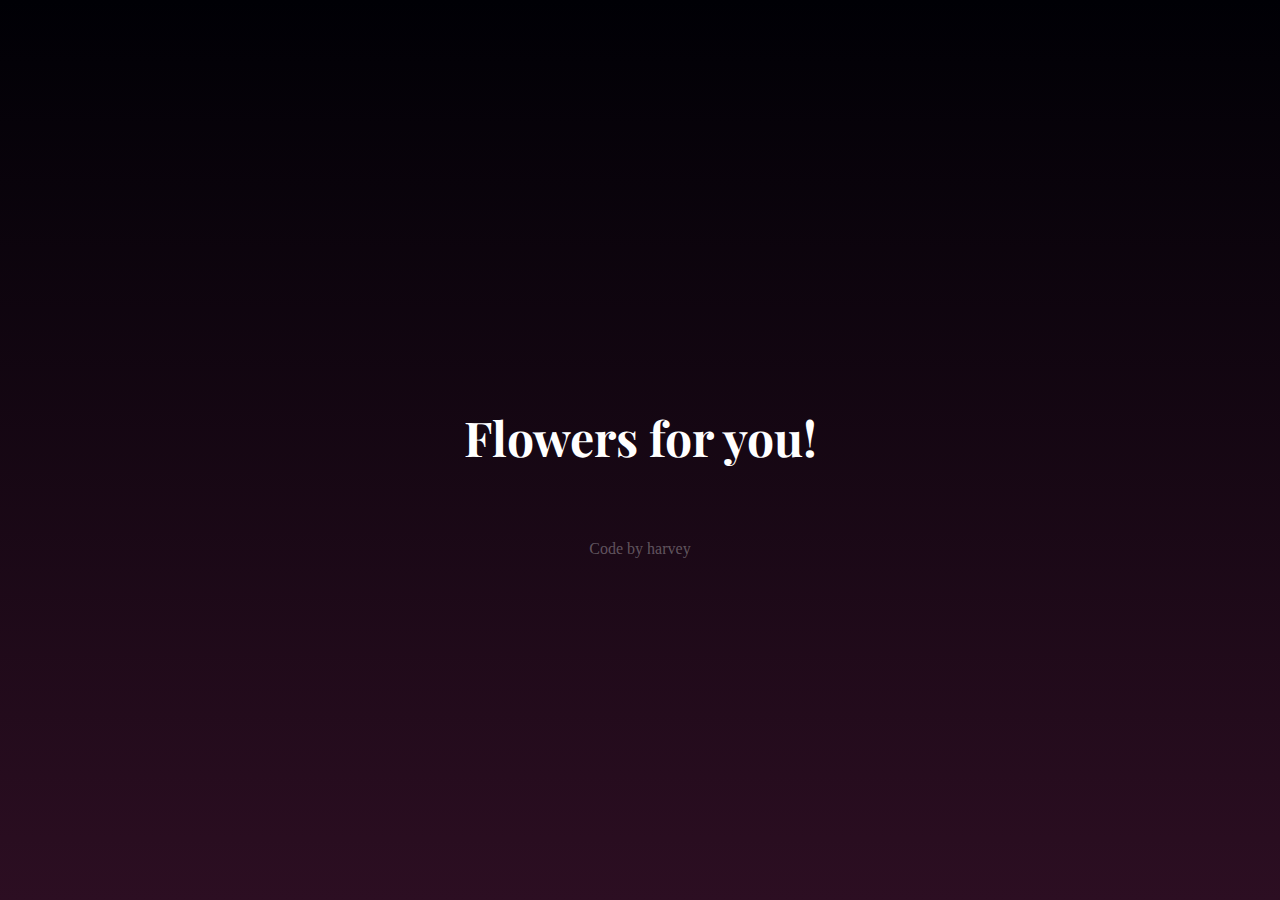
==== flower.html @ daebd53d "Add files via upload" ====
<!DOCTYPE html>
<html lang="en">
  <head>
    <meta charset="UTF-8" />
    <meta name="viewport" content="width=device-width, initial-scale=1.0" />
    <title>Animated flower</title>
    <link rel="stylesheet" href="styles.css" />

    <link
      href="https://fonts.googleapis.com/css2?family=Dancing+Script:wght@400;700&display=swap"
      rel="stylesheet" />
    <link
      href="https://fonts.googleapis.com/css2?family=Roboto+Slab:wght@400;700&display=swap"
      rel="stylesheet" />
    <link
      href="https://fonts.googleapis.com/css2?family=Playfair+Display:wght@400;700&display=swap"
      rel="stylesheet" />
  </head>

  <body class="not-loaded">
    <h1>Flowers for you!</h1>
    <p class="my-name">Code by harvey</p>
    <div class="rain"></div>
    <div class="flower" id="animation-flower">
      <div class="f-wrapper">
        <div class="flower__line"></div>
        <div class="f">
          <div class="flower__leaf flower__leaf--1"></div>
          <div class="flower__leaf flower__leaf--2"></div>
          <div class="flower__leaf flower__leaf--3"></div>
          <div class="flower__leaf flower__leaf--4"></div>
          <div class="flower__leaf flower__leaf--5"></div>
          <div class="flower__leaf flower__leaf--6"></div>
          <div class="flower__leaf flower__leaf--7"></div>
          <div
            class="flower__leaf flower__leaf--8 flower__fall-down--yellow"></div>
        </div>
      </div>

      <div class="f-wrapper f-wrapper--2">
        <div class="flower__line"></div>
        <div class="f">
          <div class="flower__leaf flower__leaf--1"></div>
          <div class="flower__leaf flower__leaf--2"></div>
          <div class="flower__leaf flower__leaf--3"></div>
          <div class="flower__leaf flower__leaf--4"></div>
          <div class="flower__leaf flower__leaf--5"></div>
          <div class="flower__leaf flower__leaf--6"></div>
          <div class="flower__leaf flower__leaf--7"></div>
          <div
            class="flower__leaf flower__leaf--8 flower__fall-down--pink"></div>
        </div>
      </div>

      <div class="f-wrapper f-wrapper--3">
        <div class="flower__line"></div>
        <div class="f">
          <div class="flower__leaf flower__leaf--1"></div>
          <div class="flower__leaf flower__leaf--2"></div>
          <div class="flower__leaf flower__leaf--3"></div>
          <div class="flower__leaf flower__leaf--4"></div>
          <div class="flower__leaf flower__leaf--5"></div>
          <div class="flower__leaf flower__leaf--6"></div>
          <div class="flower__leaf flower__leaf--7"></div>
          <div
            class="flower__leaf flower__leaf--8 flower__fall-down--purple"></div>
        </div>
      </div>
      <div class="flower__glass"></div>
    </div>

    <script src="script.js"></script>
  </body>
</html>
---- styles.css ----
*,
*::after,
*::before {
  padding: 0;
  margin: 0;
  box-sizing: border-box;
}
:root {
  --color-bg: linear-gradient(to top, #2c0e22, #000005);
  --color-glass: linear-gradient(to left, #142544, #1a9092);
  --color-water: linear-gradient(to left, #142544, #1b6d6e);
}
body {
  background-image: var(--color-bg);
  min-height: 100vh;
  display: flex;
  justify-content: center;
  align-items: flex-end;
  overflow: hidden;
  text-align: center;
}
h1 {
  font-size: 3rem;
  color: white;
  position: absolute;
  top: 45%;
  font-family: "Playfair Display", serif;
  opacity: 1;
  animation: word-animation 2s ease-in-out forwards;
}
.my-name {
  position: absolute;
  color: rgba(255, 255, 255, 0.318);
  top: 60%;
  animation: word-animation 2s ease-in-out forwards;
}
.rain {
  height: 0.5rem;
  width: 0.15rem;
  background-color: rgba(255, 255, 255, 0.432);
  position: absolute;
  top: -10px;
  border-radius: 45%;
  z-index: 2;
  animation: rain-drop 1s linear forwards;
}

@keyframes rain-drop {
  from {
    transform: translateY(-100%);
  }
  to {
    transform: translateY(110vh);
  }
}
@keyframes word-animation {
  to {
    opacity: 0;
  }
}

.flower {
  position: relative;
  display: none;
}

.flower__glass {
  width: 20vmin;
  height: 30vmin;
  background-image: var(--color-glass);
  clip-path: polygon(0 0, 100% 0, 85% 100%, 15% 100%);
  opacity: 0.8;
  position: relative;
}

.flower__glass::after {
  content: "";
  position: absolute;
  bottom: 0;
  left: 0;
  background-color: #182843;
  width: 100%;
  height: 2vmin;
}

.flower__glass::before {
  content: "";
  position: absolute;
  bottom: 0;
  left: 0;
  background-image: var(--color-water);
  width: 100%;
  height: 15vmin;
}

.f-wrapper {
  position: absolute;
  left: 45%;
  bottom: 2vmin;
}

.f-wrapper--2 {
  left: 50%;
  bottom: 5%;
  transform-origin: 10% left;
  transform: rotate(20deg);
}

.f-wrapper--3 {
  left: 30%;
  bottom: 5%;
  transform-origin: 10% left;
  transform: rotate(-10deg);
}

.f-wrapper--3 .flower__line {
  height: 45vmin;
  position: relative;
}

.f-wrapper--3 .flower__line::after {
  content: "";
  position: absolute;
  left: 0;
  top: 0;
  width: 6vmin;
  height: 6vmin;
  transform: translate(-69%, -30%) rotate(-5deg);
  border-radius: 10vmin 10vmin 0 0;
  border: 2vmin solid #104d4e;
  border-bottom: transparent;
  border-left: transparent;
}

.f-wrapper--3 .flower__line::before {
  content: "";
  position: absolute;
  left: -40%;
  top: -1%;
  width: 6vmin;
  height: 2vmin;
  transform-origin: right;
  transform: translate(-100%, -80%) rotate(-20deg);
  background-color: #104d4e;
  border-radius: 2vmin;
}

.f-wrapper--3 .flower__line {
  background-image: linear-gradient(to top, #142544, #104d4e);
}

.f-wrapper--2 .flower__line {
  height: 45vmin;
}

.f-wrapper--2 .f {
  transform: translateX(-50%) rotate(20deg);
}

.f-wrapper--3 .f {
  transform: translate(-350%, -50%) rotate(-120deg);
}

.f-wrapper--2 .flower__leaf:not(:first-child) {
  width: 3.8vmin;
  height: 10vmin;
  background-image: linear-gradient(to bottom, #e0ff43, #c22887, #1a233a 99%);
}

.f-wrapper--3 .flower__leaf:not(:first-child) {
  width: 3.8vmin;
  height: 10vmin;
  background-image: linear-gradient(to bottom, #bfe02b, #712291, #1a233a 99%);
}

.f-wrapper--3 .flower__leaf--1 {
  width: 8vmin;
  height: 10vmin;
  bottom: 2vmin;
  background-color: #ad2be0;
}

.f-wrapper--2 .flower__leaf--1 {
  width: 8vmin;
  height: 10vmin;
  bottom: 2vmin;
  background-color: #de118b;
}

.f-wrapper--2 .f .flower__leaf--8 {
  width: 10vmin;
  height: 9vmin;
  bottom: 3vmin;
  left: -30%;
  transform: rotate(-50deg);
  background-image: linear-gradient(to left bottom, #ff43b6, #4d1337);
}

.f-wrapper--3 .f .flower__leaf--8 {
  width: 10vmin;
  height: 9vmin;
  left: -10% !important;
  background-image: linear-gradient(to left bottom, #ad2be0, #712291);
}

.flower__line {
  width: 2vmin;
  height: 56vmin;
  background-image: linear-gradient(to left top, #82fdff 20%, #142544, #104d4e);
  border-radius: 4vmin;
}

.f {
  position: absolute;
  top: 1vmin;
  left: 50%;
  transform: translateX(-50%) rotate(-10deg);
  width: 2vmin;
  height: 2vmin;
}

.flower__leaf {
  position: absolute;
  left: 50%;
  bottom: 2vmin;
  transform: translateX(-50%);
  width: 5vmin;
  height: 14vmin;
  background-image: linear-gradient(to bottom, #ffa085, #fa7373, #1a233a 99%);

  clip-path: ellipse(50% 50% at 50% 50%);
  transform-origin: center bottom;
  animation: open-flower 2s 1s backwards;
}

.flower__leaf--1 {
  width: 10vmin;
  height: 12vmin;
  bottom: 3vmin;
  border-radius: 50% 50% 50% 50% / 80% 80% 20% 20%;
  background-color: #e24f5f;
  background-image: none;
  animation: open-flowe--middle 1.4s 1s backwards;
}

.flower__leaf--2 {
  transform: translateX(-50%) rotate(-30deg);
}
.flower__leaf--3 {
  transform: translateX(-50%) rotate(-50deg);
}
.flower__leaf--4 {
  transform: translateX(-50%) rotate(-70deg);
}

.flower__leaf--5 {
  transform: translateX(-50%) rotate(30deg);
}

.flower__leaf--6 {
  transform: translateX(-50%) rotate(50deg);
}

.flower__leaf--7 {
  transform: translateX(-50%) rotate(70deg);
}

.flower__leaf--8 {
  width: 13vmin;
  height: 11vmin;
  bottom: 6vmin;
  left: -30%;
  border-radius: none;
  clip-path: none;
  border-radius: 10vmin 2vmin 10vmin 2vmin;
  transform: rotate(-55deg);
  background-image: linear-gradient(
    to left bottom,
    #ffa085,
    #eb8b8b,
    #492f2f 98%
  );
}

.flower__fall-down--yellow {
  animation: flower-fall-down-yellow 8s 1.2s linear forwards;
}

.flower__fall-down--pink {
  animation: flower-fall-down-pink 5s 1.2s linear forwards;
}

.flower__fall-down--purple {
  bottom: 4vmin;
  animation: flower-fall-down-purple 6s 1.2s linear forwards,
    flower-falling 6s 7.2s linear infinite;
}

@keyframes open-flower {
  0% {
    transform: translateX(-50%) rotate(0);
  }
}

@keyframes open-flowe--middle {
  0% {
    opacity: 0;
    transform: translateX(-50%) scale(0);
  }
}

@keyframes flower-fall-down-pink {
  0% {
    transform: rotate(-55deg);
  }

  50% {
    transform: rotateX(-100deg);
  }

  100% {
    transform: translate(2vmin, 28vmin);
  }
}

@keyframes flower-fall-down-yellow {
  0% {
    transform: rotate(-55deg);
  }

  50% {
    bottom: 3vmin;
    transform: rotateX(-100deg);
  }

  100% {
    transform: translate(2vmin, 70vmin) rotate(150deg);
  }
}

@keyframes flower-fall-down-purple {
  0% {
    transform: rotate(-50deg);
  }

  25% {
    bottom: 1vmin;
    transform: rotateX(-100deg);
    perspective: 0px;
  }

  50% {
    perspective: 0px;
    transform: translate(-30vmin, 2vmin) rotate(90deg);
  }

  75% {
    perspective: 0px;
    transform: translate(-34vmin, -2vmin);
  }

  100% {
    transform-origin: center;
    transform: translate(-34vmin, -2vmin) rotateY(-80deg) rotateX(35deg);
  }
}

@keyframes flower-falling {
  0%,
  100% {
    transform-origin: center;
    transform: translate(-34vmin, -2vmin) rotateY(-80deg) rotateX(35deg);
  }

  25% {
    transform-origin: center;
    transform: translate(-34.4vmin, -2vmin) rotateY(-84deg) rotateX(35deg);
  }

  50% {
    transform-origin: center;
    transform: translate(-32vmin, -4.2vmin) rotateY(-80deg) rotateX(35deg);
  }

  75% {
    transform-origin: center;
    transform: translate(-36vmin, 1.1vmin) rotateY(-80deg) rotateX(35deg);
  }
}
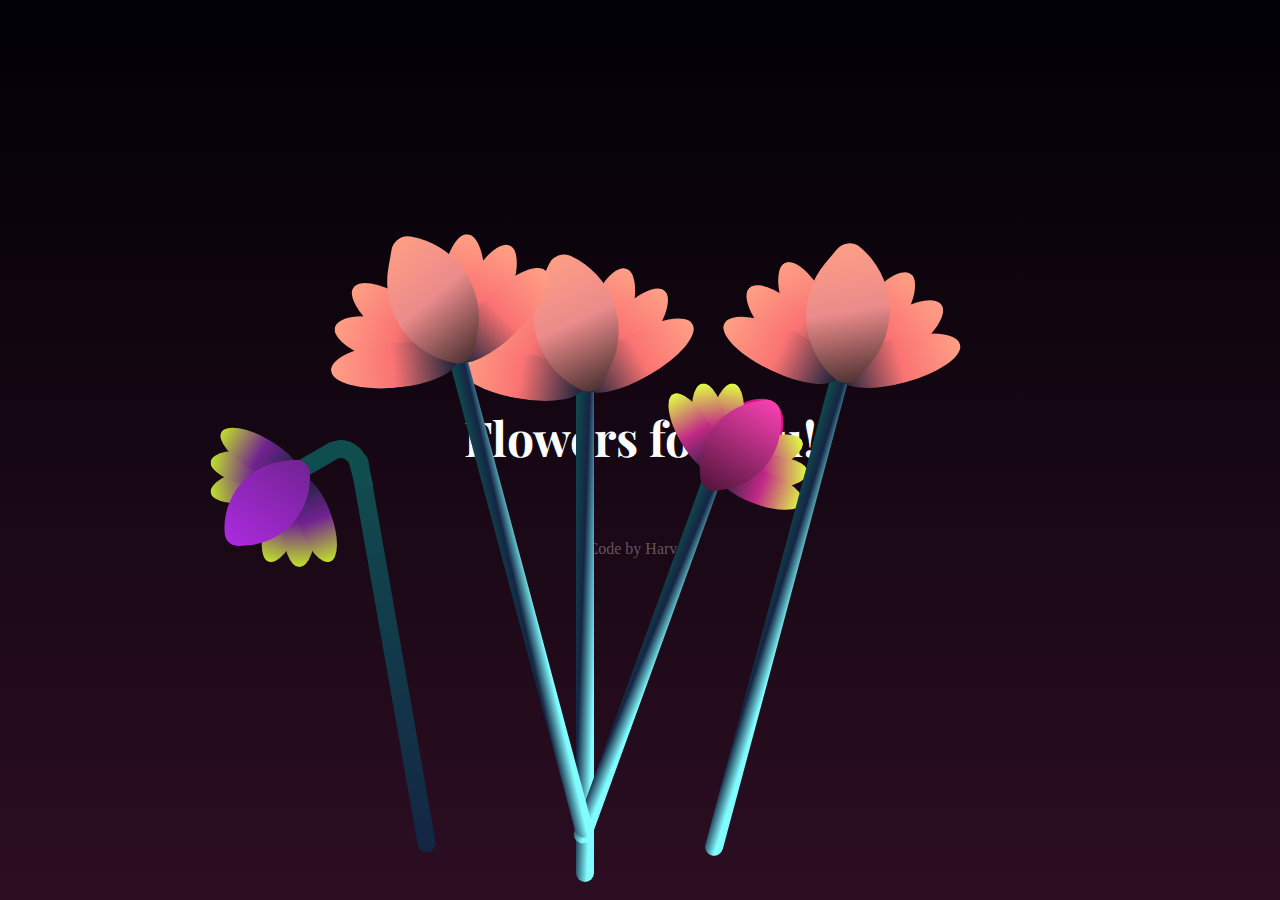
==== commit e8efa272: "Create flower.html" ====
--- a/flower.html
+++ b/flower.html
@@ -1,74 +1,107 @@
-<!DOCTYPE html>
-<html lang="en">
-  <head>
-    <meta charset="UTF-8" />
-    <meta name="viewport" content="width=device-width, initial-scale=1.0" />
-    <title>Animated flower</title>
-    <link rel="stylesheet" href="styles.css" />
-
-    <link
-      href="https://fonts.googleapis.com/css2?family=Dancing+Script:wght@400;700&display=swap"
-      rel="stylesheet" />
-    <link
-      href="https://fonts.googleapis.com/css2?family=Roboto+Slab:wght@400;700&display=swap"
-      rel="stylesheet" />
-    <link
-      href="https://fonts.googleapis.com/css2?family=Playfair+Display:wght@400;700&display=swap"
-      rel="stylesheet" />
-  </head>
-
-  <body class="not-loaded">
-    <h1>Flowers for you!</h1>
-    <p class="my-name">Code by harvey</p>
-    <div class="rain"></div>
-    <div class="flower" id="animation-flower">
-      <div class="f-wrapper">
-        <div class="flower__line"></div>
-        <div class="f">
-          <div class="flower__leaf flower__leaf--1"></div>
-          <div class="flower__leaf flower__leaf--2"></div>
-          <div class="flower__leaf flower__leaf--3"></div>
-          <div class="flower__leaf flower__leaf--4"></div>
-          <div class="flower__leaf flower__leaf--5"></div>
-          <div class="flower__leaf flower__leaf--6"></div>
-          <div class="flower__leaf flower__leaf--7"></div>
-          <div
-            class="flower__leaf flower__leaf--8 flower__fall-down--yellow"></div>
-        </div>
-      </div>
-
-      <div class="f-wrapper f-wrapper--2">
-        <div class="flower__line"></div>
-        <div class="f">
-          <div class="flower__leaf flower__leaf--1"></div>
-          <div class="flower__leaf flower__leaf--2"></div>
-          <div class="flower__leaf flower__leaf--3"></div>
-          <div class="flower__leaf flower__leaf--4"></div>
-          <div class="flower__leaf flower__leaf--5"></div>
-          <div class="flower__leaf flower__leaf--6"></div>
-          <div class="flower__leaf flower__leaf--7"></div>
-          <div
-            class="flower__leaf flower__leaf--8 flower__fall-down--pink"></div>
-        </div>
-      </div>
-
-      <div class="f-wrapper f-wrapper--3">
-        <div class="flower__line"></div>
-        <div class="f">
-          <div class="flower__leaf flower__leaf--1"></div>
-          <div class="flower__leaf flower__leaf--2"></div>
-          <div class="flower__leaf flower__leaf--3"></div>
-          <div class="flower__leaf flower__leaf--4"></div>
-          <div class="flower__leaf flower__leaf--5"></div>
-          <div class="flower__leaf flower__leaf--6"></div>
-          <div class="flower__leaf flower__leaf--7"></div>
-          <div
-            class="flower__leaf flower__leaf--8 flower__fall-down--purple"></div>
-        </div>
-      </div>
-      <div class="flower__glass"></div>
-    </div>
-
-    <script src="script.js"></script>
-  </body>
-</html>
+<!DOCTYPE html>
+<html lang="en">
+  <head>
+    <meta charset="UTF-8" />
+    <meta name="viewport" content="width=device-width, initial-scale=1.0" />
+    <title>Animated flower</title>
+    <link rel="stylesheet" href="styles.css" />
+
+    <link
+      href="https://fonts.googleapis.com/css2?family=Dancing+Script:wght@400;700&display=swap"
+      rel="stylesheet" />
+    <link
+      href="https://fonts.googleapis.com/css2?family=Roboto+Slab:wght@400;700&display=swap"
+      rel="stylesheet" />
+    <link
+      href="https://fonts.googleapis.com/css2?family=Playfair+Display:wght@400;700&display=swap"
+      rel="stylesheet" />
+  </head>
+
+  <body class="not-loaded">
+    <h1>Flowers for you!</h1>
+    <p class="my-name">Code by Harvey</p>
+    <div class="rain"></div>
+    <div class="flower" id="animation-flower">
+      <!-- Original Flowers -->
+      <div class="f-wrapper">
+        <div class="flower__line"></div>
+        <div class="f">
+          <div class="flower__leaf flower__leaf--1"></div>
+          <div class="flower__leaf flower__leaf--2"></div>
+          <div class="flower__leaf flower__leaf--3"></div>
+          <div class="flower__leaf flower__leaf--4"></div>
+          <div class="flower__leaf flower__leaf--5"></div>
+          <div class="flower__leaf flower__leaf--6"></div>
+          <div class="flower__leaf flower__leaf--7"></div>
+          <div class="flower__leaf flower__leaf--8 flower__fall-down--yellow"></div>
+        </div>
+      </div>
+
+      <div class="f-wrapper f-wrapper--2">
+        <div class="flower__line"></div>
+        <div class="f">
+          <div class="flower__leaf flower__leaf--1"></div>
+          <div class="flower__leaf flower__leaf--2"></div>
+          <div class="flower__leaf flower__leaf--3"></div>
+          <div class="flower__leaf flower__leaf--4"></div>
+          <div class="flower__leaf flower__leaf--5"></div>
+          <div class="flower__leaf flower__leaf--6"></div>
+          <div class="flower__leaf flower__leaf--7"></div>
+          <div class="flower__leaf flower__leaf--8 flower__fall-down--pink"></div>
+        </div>
+      </div>
+
+      <div class="f-wrapper f-wrapper--3">
+        <div class="flower__line"></div>
+        <div class="f">
+          <div class="flower__leaf flower__leaf--1"></div>
+          <div class="flower__leaf flower__leaf--2"></div>
+          <div class="flower__leaf flower__leaf--3"></div>
+          <div class="flower__leaf flower__leaf--4"></div>
+          <div class="flower__leaf flower__leaf--5"></div>
+          <div class="flower__leaf flower__leaf--6"></div>
+          <div class="flower__leaf flower__leaf--7"></div>
+          <div class="flower__leaf flower__leaf--8 flower__fall-down--purple"></div>
+        </div>
+      </div>
+
+      <!-- Additional Flowers -->
+      <div class="f-wrapper f-wrapper--4">
+        <div class="flower__line"></div>
+        <div class="f">
+          <div class="flower__leaf flower__leaf--1"></div>
+          <div class="flower__leaf flower__leaf--2"></div>
+          <div class="flower__leaf flower__leaf--3"></div>
+          <div class="flower__leaf flower__leaf--4"></div>
+          <div class="flower__leaf flower__leaf--5"></div>
+          <div class="flower__leaf flower__leaf--6"></div>
+          <div class="flower__leaf flower__leaf--7"></div>
+          <div class="flower__leaf flower__leaf--8 flower__fall-down--blue"></div>
+        </div>
+      </div>
+
+      <div class="f-wrapper f-wrapper--5">
+        <div class="flower__line"></div>
+        <div class="f">
+          <div class="flower__leaf flower__leaf--1"></div>
+          <div class="flower__leaf flower__leaf--2"></div>
+          <div class="flower__leaf flower__leaf--3"></div>
+          <div class="flower__leaf flower__leaf--4"></div>
+          <div class="flower__leaf flower__leaf--5"></div>
+          <div class="flower__leaf flower__leaf--6"></div>
+          <div class="flower__leaf flower__leaf--7"></div>
+          <div class="flower__leaf flower__leaf--8 flower__fall-down--green"></div>
+        </div>
+      </div>
+
+      <div class="flower__glass"></div>
+    </div>
+
+    <!-- Special Note -->
+    <div class="special-note">
+      <p>This bouquet is special, made with care and joy!</p>
+    </div>
+
+    <script src="script.js"></script>
+  </body>
+</html>
--- a/styles.css
+++ b/styles.css
@@ -59,38 +59,34 @@
   }
 }
 
-.flower {
-  position: relative;
-  display: none;
-}
-
-.flower__glass {
-  width: 20vmin;
-  height: 30vmin;
-  background-image: var(--color-glass);
-  clip-path: polygon(0 0, 100% 0, 85% 100%, 15% 100%);
-  opacity: 0.8;
-  position: relative;
-}
-
-.flower__glass::after {
+.flower__wrapper {
+  width: 28vmin;
+  height: 36vmin;
+  background-color: #d2b48c; /* Brown paper color */
+  clip-path: polygon(15% 0, 85% 0, 100% 100%, 0% 100%); /* Paper wrap shape */
+  position: absolute;
+  bottom: 0;
+  opacity: 1;
+  z-index: 0;
+  box-shadow: 0px 4px 10px rgba(0, 0, 0, 0.2); /* Subtle shadow for depth */
+}
+
+.flower__wrapper::before {
   content: "";
   position: absolute;
-  bottom: 0;
-  left: 0;
-  background-color: #182843;
-  width: 100%;
-  height: 2vmin;
-}
-
-.flower__glass::before {
-  content: "";
-  position: absolute;
-  bottom: 0;
-  left: 0;
-  background-image: var(--color-water);
-  width: 100%;
-  height: 15vmin;
+  width: 110%;
+  height: 110%;
+  background: repeating-linear-gradient(
+    45deg,
+    rgba(139, 69, 19, 0.1),
+    rgba(139, 69, 19, 0.1) 10px,
+    rgba(245, 222, 179, 0.1) 20px
+  );
+  clip-path: inherit;
+  top: -5%;
+  left: -5%;
+  opacity: 0.6;
+  border-radius: 4%;
 }
 
 .f-wrapper {
@@ -111,6 +107,39 @@
   bottom: 5%;
   transform-origin: 10% left;
   transform: rotate(-10deg);
+}
+/* Existing styles */
+
+/* Positioning for New Flowers */
+.f-wrapper--4 {
+  left: 60%;
+  bottom: 4vmin;
+  transform: rotate(15deg);
+}
+
+.f-wrapper--5 {
+  left: 40%;
+  bottom: 6vmin;
+  transform: rotate(-15deg);
+}
+
+/* Special Note Styling */
+.special-note {
+  color: white;
+  font-size: 10rem;
+  font-family: "Dancing Script", cursive;
+  position: absolute;
+  bottom: 10%;
+  width: 100%;
+  text-align: center;
+  opacity: 0;
+  animation: fadeIn 2s ease 3s forwards;
+}
+
+@keyframes fadeIn {
+  to {
+    opacity: 1;
+  }
 }
 
 .f-wrapper--3 .flower__line {
